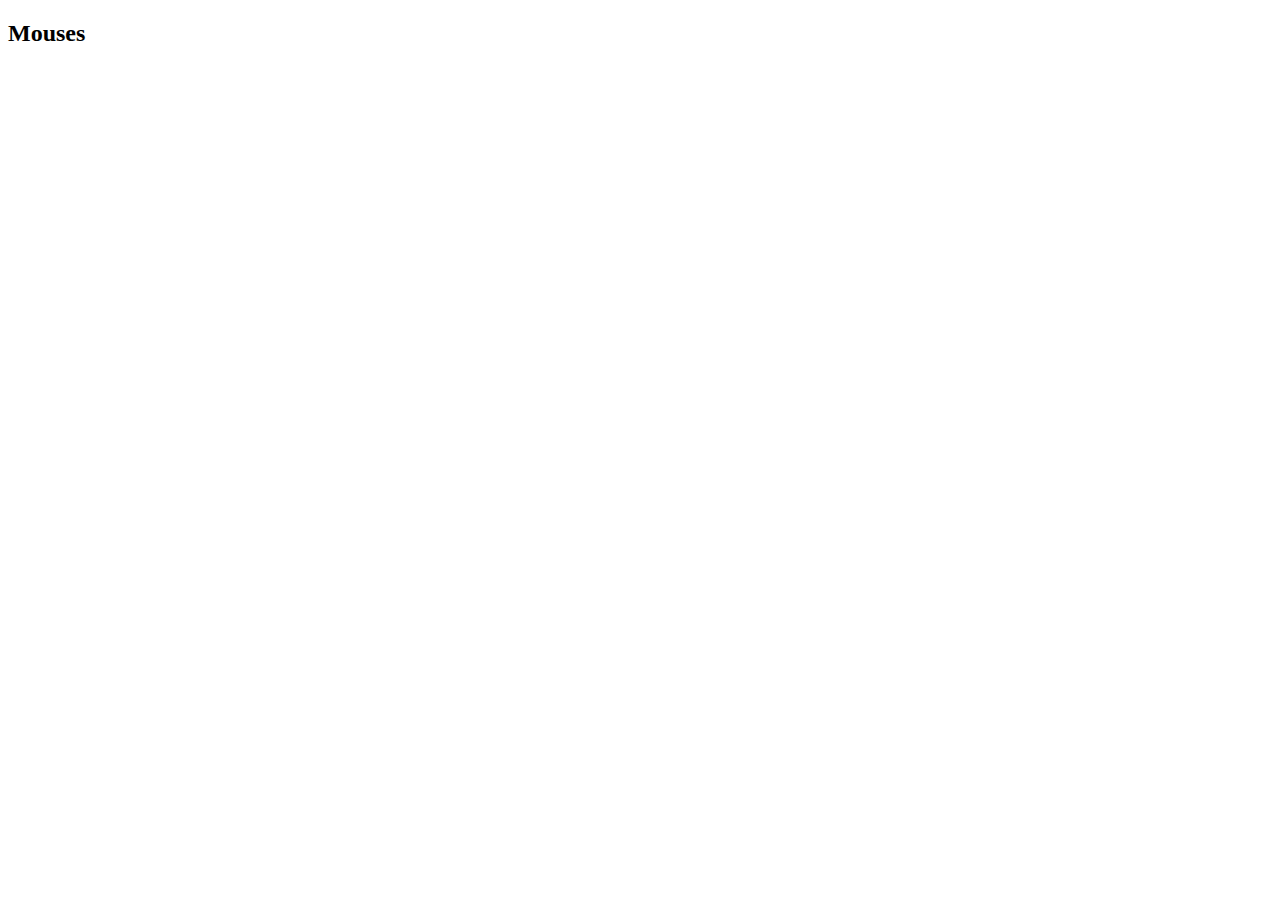
==== mouses.html @ 0bdf21c5 "Agregue una categoria llamada mouses con un titulo" ====
<!DOCTYPE html>
<html lang="en">
<head>
    <meta charset="UTF-8">
    <meta http-equiv="X-UA-Compatible" content="IE=edge">
    <meta name="viewport" content="width=device-width, initial-scale=1.0">
    <link href="https://cdn.jsdelivr.net/npm/bootstrap@5.3.0-alpha1/dist/css/bootstrap.min.css" rel="stylesheet" integrity="sha384-GLhlTQ8iRABdZLl6O3oVMWSktQOp6b7In1Zl3/Jr59b6EGGoI1aFkw7cmDA6j6gD" crossorigin="anonymous">
    <link rel="stylesheet" href="https://cdn.jsdelivr.net/npm/bootstrap-icons@1.10.3/font/bootstrap-icons.css">
    <title>E-Commerce</title>
</head>
<body>
    <header>
        <nav>
        </nav>
    </header>
    <main>
        <section>
            <article>
                <div class="container">
                   <h2>Mouses</h2> 
                </div>
            </article>
        </section>
    </main>
    <footer>

    </footer>
    <script src="https://cdn.jsdelivr.net/npm/bootstrap@5.3.0-alpha1/dist/js/bootstrap.bundle.min.js" integrity="sha384-w76AqPfDkMBDXo30jS1Sgez6pr3x5MlQ1ZAGC+nuZB+EYdgRZgiwxhTBTkF7CXvN" crossorigin="anonymous"></script>
</body>
</html>
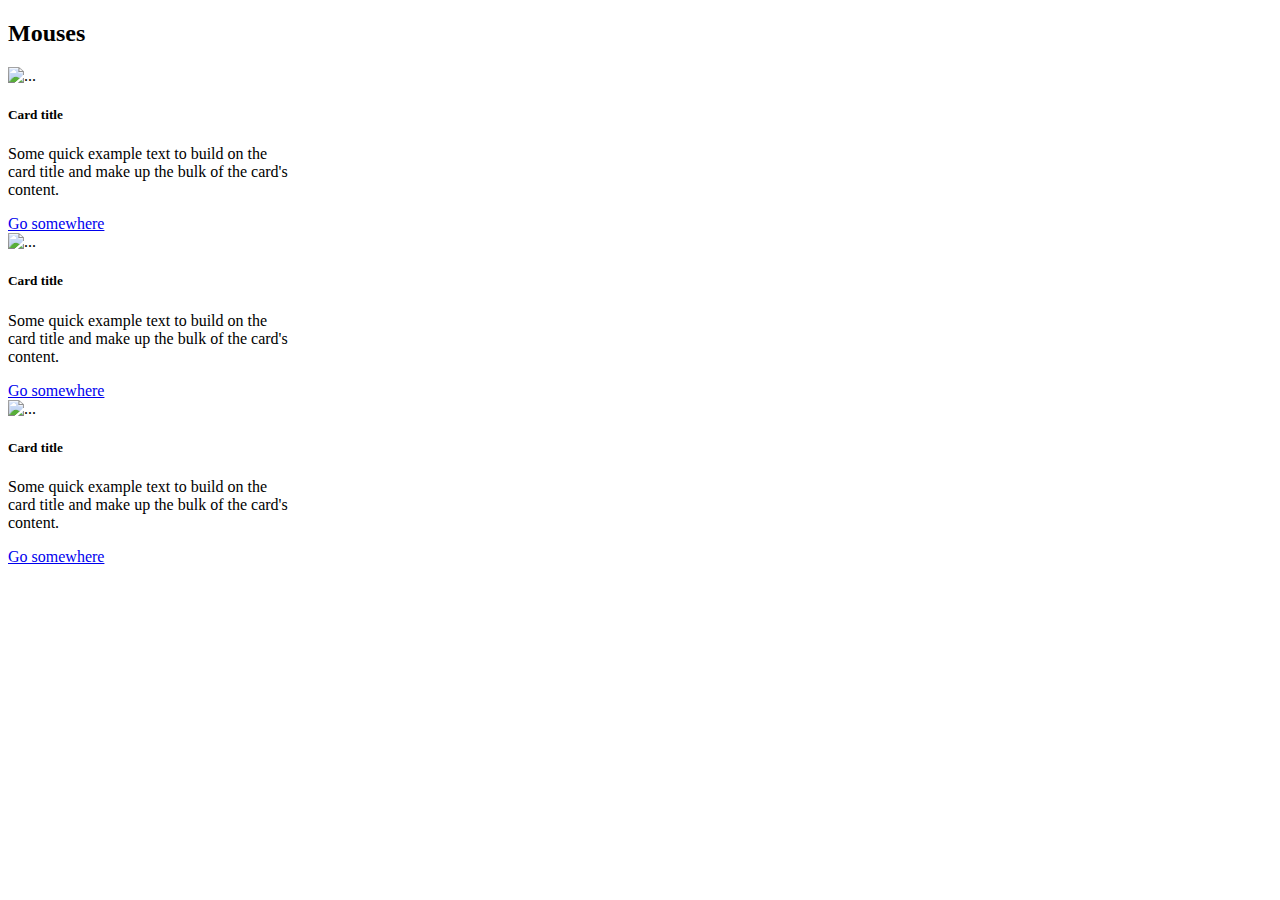
==== commit b7458960: "Agregue 3 cards" ====
--- a/mouses.html
+++ b/mouses.html
@@ -16,8 +16,36 @@
     <main>
         <section>
             <article>
-                <div class="container">
+                <div class="container d-flex justify-content-center">
                    <h2>Mouses</h2> 
+                </div>
+                <div class="container mt-3">
+                    <div class="row justify-content-around">
+                        <div class="card" style="width: 18rem;">
+                            <img src="..." class="card-img-top" alt="...">
+                            <div class="card-body">
+                              <h5 class="card-title">Card title</h5>
+                              <p class="card-text">Some quick example text to build on the card title and make up the bulk of the card's content.</p>
+                              <a href="#" class="btn btn-primary">Go somewhere</a>
+                            </div>
+                          </div>
+                          <div class="card" style="width: 18rem;">
+                            <img src="..." class="card-img-top" alt="...">
+                            <div class="card-body">
+                              <h5 class="card-title">Card title</h5>
+                              <p class="card-text">Some quick example text to build on the card title and make up the bulk of the card's content.</p>
+                              <a href="#" class="btn btn-primary">Go somewhere</a>
+                            </div>
+                          </div>
+                          <div class="card" style="width: 18rem;">
+                            <img src="..." class="card-img-top" alt="...">
+                            <div class="card-body">
+                              <h5 class="card-title">Card title</h5>
+                              <p class="card-text">Some quick example text to build on the card title and make up the bulk of the card's content.</p>
+                              <a href="#" class="btn btn-primary">Go somewhere</a>
+                            </div>
+                          </div>
+                    </div>
                 </div>
             </article>
         </section>
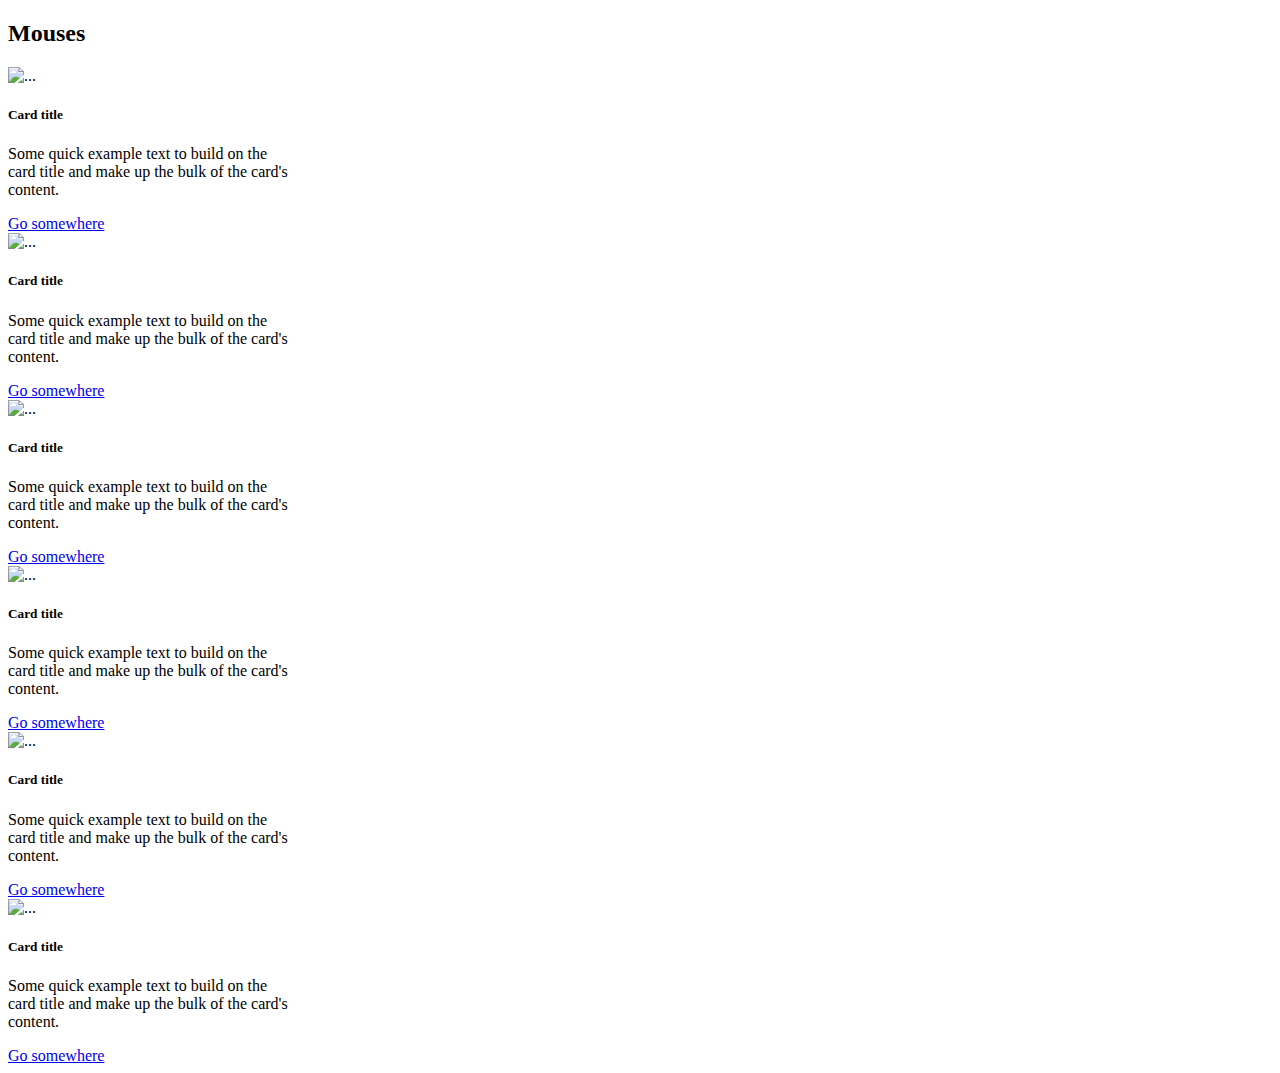
==== commit 463692bb: "Agregue otras 3 cards" ====
--- a/mouses.html
+++ b/mouses.html
@@ -1,13 +1,16 @@
 <!DOCTYPE html>
 <html lang="en">
+
 <head>
     <meta charset="UTF-8">
     <meta http-equiv="X-UA-Compatible" content="IE=edge">
     <meta name="viewport" content="width=device-width, initial-scale=1.0">
-    <link href="https://cdn.jsdelivr.net/npm/bootstrap@5.3.0-alpha1/dist/css/bootstrap.min.css" rel="stylesheet" integrity="sha384-GLhlTQ8iRABdZLl6O3oVMWSktQOp6b7In1Zl3/Jr59b6EGGoI1aFkw7cmDA6j6gD" crossorigin="anonymous">
+    <link href="https://cdn.jsdelivr.net/npm/bootstrap@5.3.0-alpha1/dist/css/bootstrap.min.css" rel="stylesheet"
+        integrity="sha384-GLhlTQ8iRABdZLl6O3oVMWSktQOp6b7In1Zl3/Jr59b6EGGoI1aFkw7cmDA6j6gD" crossorigin="anonymous">
     <link rel="stylesheet" href="https://cdn.jsdelivr.net/npm/bootstrap-icons@1.10.3/font/bootstrap-icons.css">
     <title>E-Commerce</title>
 </head>
+
 <body>
     <header>
         <nav>
@@ -17,34 +20,69 @@
         <section>
             <article>
                 <div class="container d-flex justify-content-center">
-                   <h2>Mouses</h2> 
+                    <h2>Mouses</h2>
                 </div>
                 <div class="container mt-3">
                     <div class="row justify-content-around">
                         <div class="card" style="width: 18rem;">
                             <img src="..." class="card-img-top" alt="...">
                             <div class="card-body">
-                              <h5 class="card-title">Card title</h5>
-                              <p class="card-text">Some quick example text to build on the card title and make up the bulk of the card's content.</p>
-                              <a href="#" class="btn btn-primary">Go somewhere</a>
+                                <h5 class="card-title">Card title</h5>
+                                <p class="card-text">Some quick example text to build on the card title and make up the
+                                    bulk of the card's content.</p>
+                                <a href="#" class="btn btn-primary">Go somewhere</a>
                             </div>
-                          </div>
-                          <div class="card" style="width: 18rem;">
+                        </div>
+                        <div class="card" style="width: 18rem;">
                             <img src="..." class="card-img-top" alt="...">
                             <div class="card-body">
-                              <h5 class="card-title">Card title</h5>
-                              <p class="card-text">Some quick example text to build on the card title and make up the bulk of the card's content.</p>
-                              <a href="#" class="btn btn-primary">Go somewhere</a>
+                                <h5 class="card-title">Card title</h5>
+                                <p class="card-text">Some quick example text to build on the card title and make up the
+                                    bulk of the card's content.</p>
+                                <a href="#" class="btn btn-primary">Go somewhere</a>
                             </div>
-                          </div>
-                          <div class="card" style="width: 18rem;">
+                        </div>
+                        <div class="card" style="width: 18rem;">
                             <img src="..." class="card-img-top" alt="...">
                             <div class="card-body">
-                              <h5 class="card-title">Card title</h5>
-                              <p class="card-text">Some quick example text to build on the card title and make up the bulk of the card's content.</p>
-                              <a href="#" class="btn btn-primary">Go somewhere</a>
+                                <h5 class="card-title">Card title</h5>
+                                <p class="card-text">Some quick example text to build on the card title and make up the
+                                    bulk of the card's content.</p>
+                                <a href="#" class="btn btn-primary">Go somewhere</a>
                             </div>
-                          </div>
+                        </div>
+                    </div>
+                </div>
+
+                <div class="container mt-3">
+                    <div class="row justify-content-around">
+                        <div class="card" style="width: 18rem;">
+                            <img src="..." class="card-img-top" alt="...">
+                            <div class="card-body">
+                                <h5 class="card-title">Card title</h5>
+                                <p class="card-text">Some quick example text to build on the card title and make up the
+                                    bulk of the card's content.</p>
+                                <a href="#" class="btn btn-primary">Go somewhere</a>
+                            </div>
+                        </div>
+                        <div class="card" style="width: 18rem;">
+                            <img src="..." class="card-img-top" alt="...">
+                            <div class="card-body">
+                                <h5 class="card-title">Card title</h5>
+                                <p class="card-text">Some quick example text to build on the card title and make up the
+                                    bulk of the card's content.</p>
+                                <a href="#" class="btn btn-primary">Go somewhere</a>
+                            </div>
+                        </div>
+                        <div class="card" style="width: 18rem;">
+                            <img src="..." class="card-img-top" alt="...">
+                            <div class="card-body">
+                                <h5 class="card-title">Card title</h5>
+                                <p class="card-text">Some quick example text to build on the card title and make up the
+                                    bulk of the card's content.</p>
+                                <a href="#" class="btn btn-primary">Go somewhere</a>
+                            </div>
+                        </div>
                     </div>
                 </div>
             </article>
@@ -53,6 +91,9 @@
     <footer>
 
     </footer>
-    <script src="https://cdn.jsdelivr.net/npm/bootstrap@5.3.0-alpha1/dist/js/bootstrap.bundle.min.js" integrity="sha384-w76AqPfDkMBDXo30jS1Sgez6pr3x5MlQ1ZAGC+nuZB+EYdgRZgiwxhTBTkF7CXvN" crossorigin="anonymous"></script>
+    <script src="https://cdn.jsdelivr.net/npm/bootstrap@5.3.0-alpha1/dist/js/bootstrap.bundle.min.js"
+        integrity="sha384-w76AqPfDkMBDXo30jS1Sgez6pr3x5MlQ1ZAGC+nuZB+EYdgRZgiwxhTBTkF7CXvN"
+        crossorigin="anonymous"></script>
 </body>
+
 </html>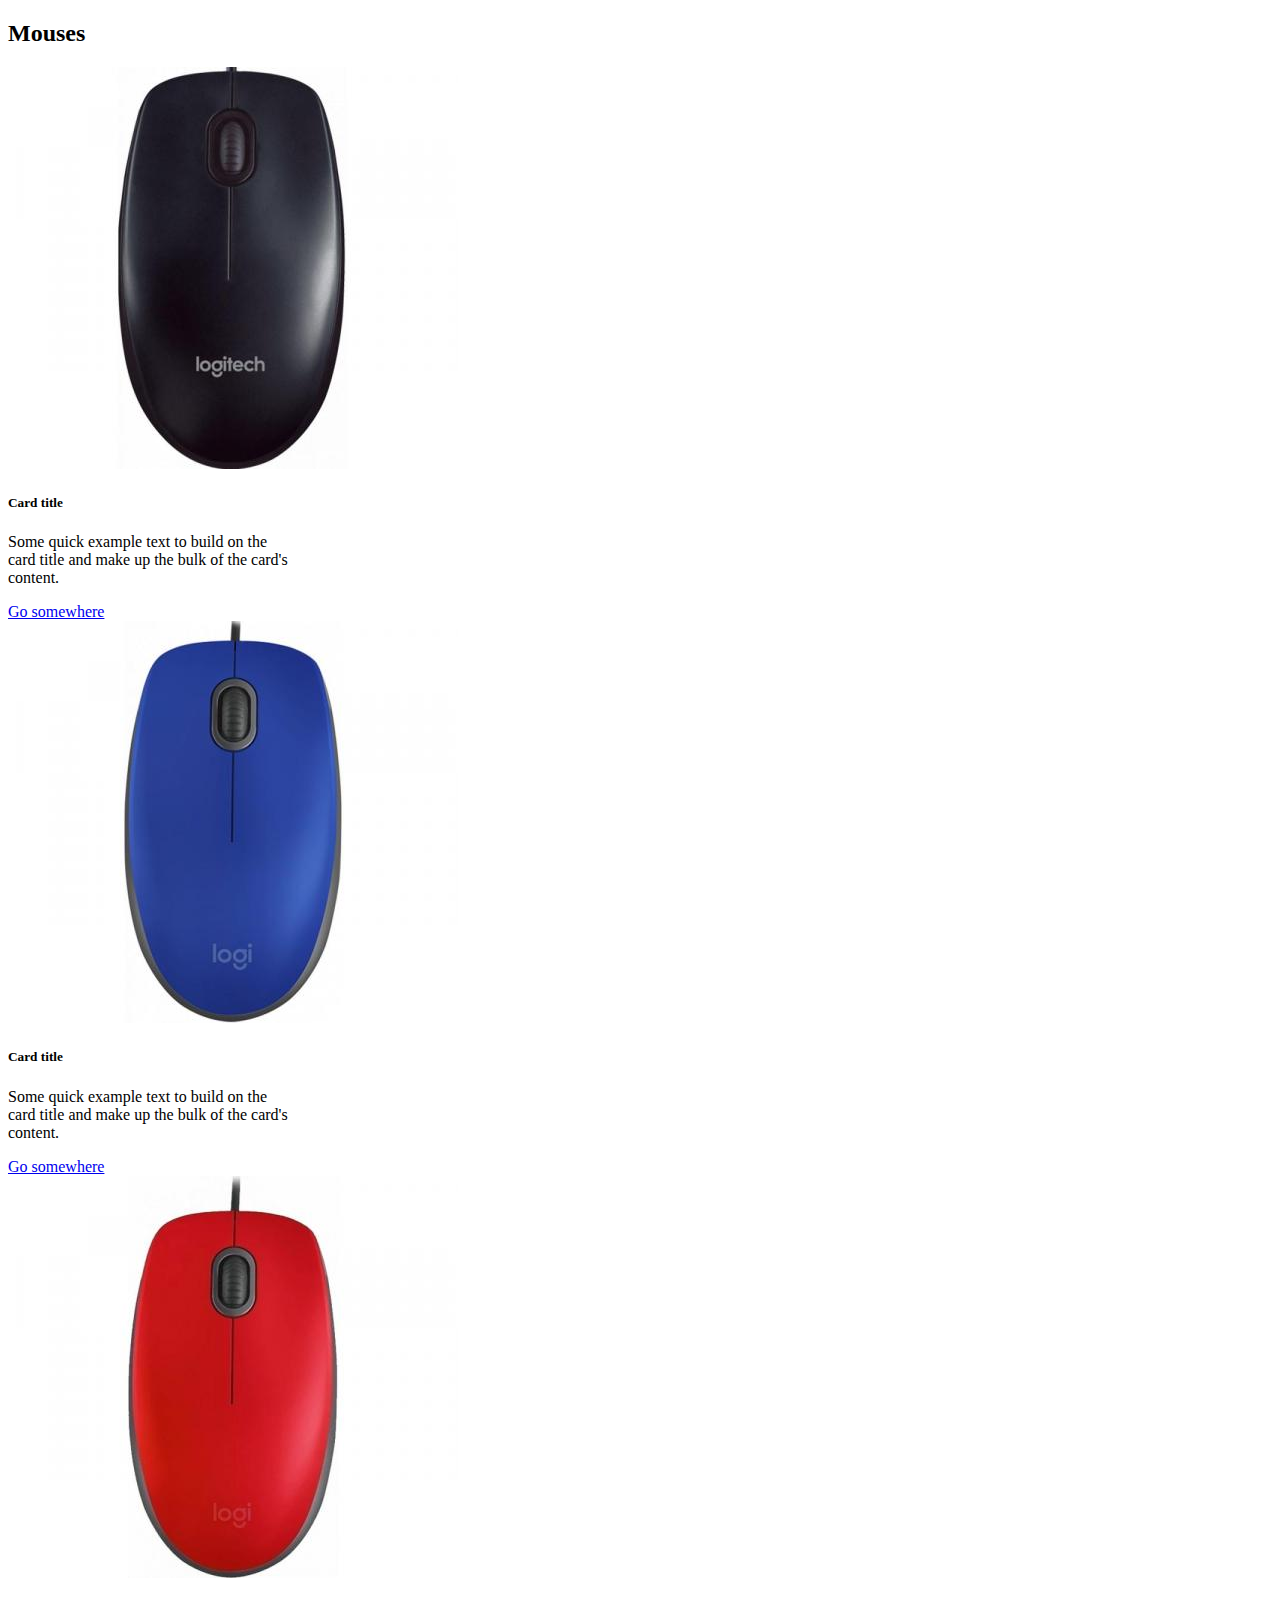
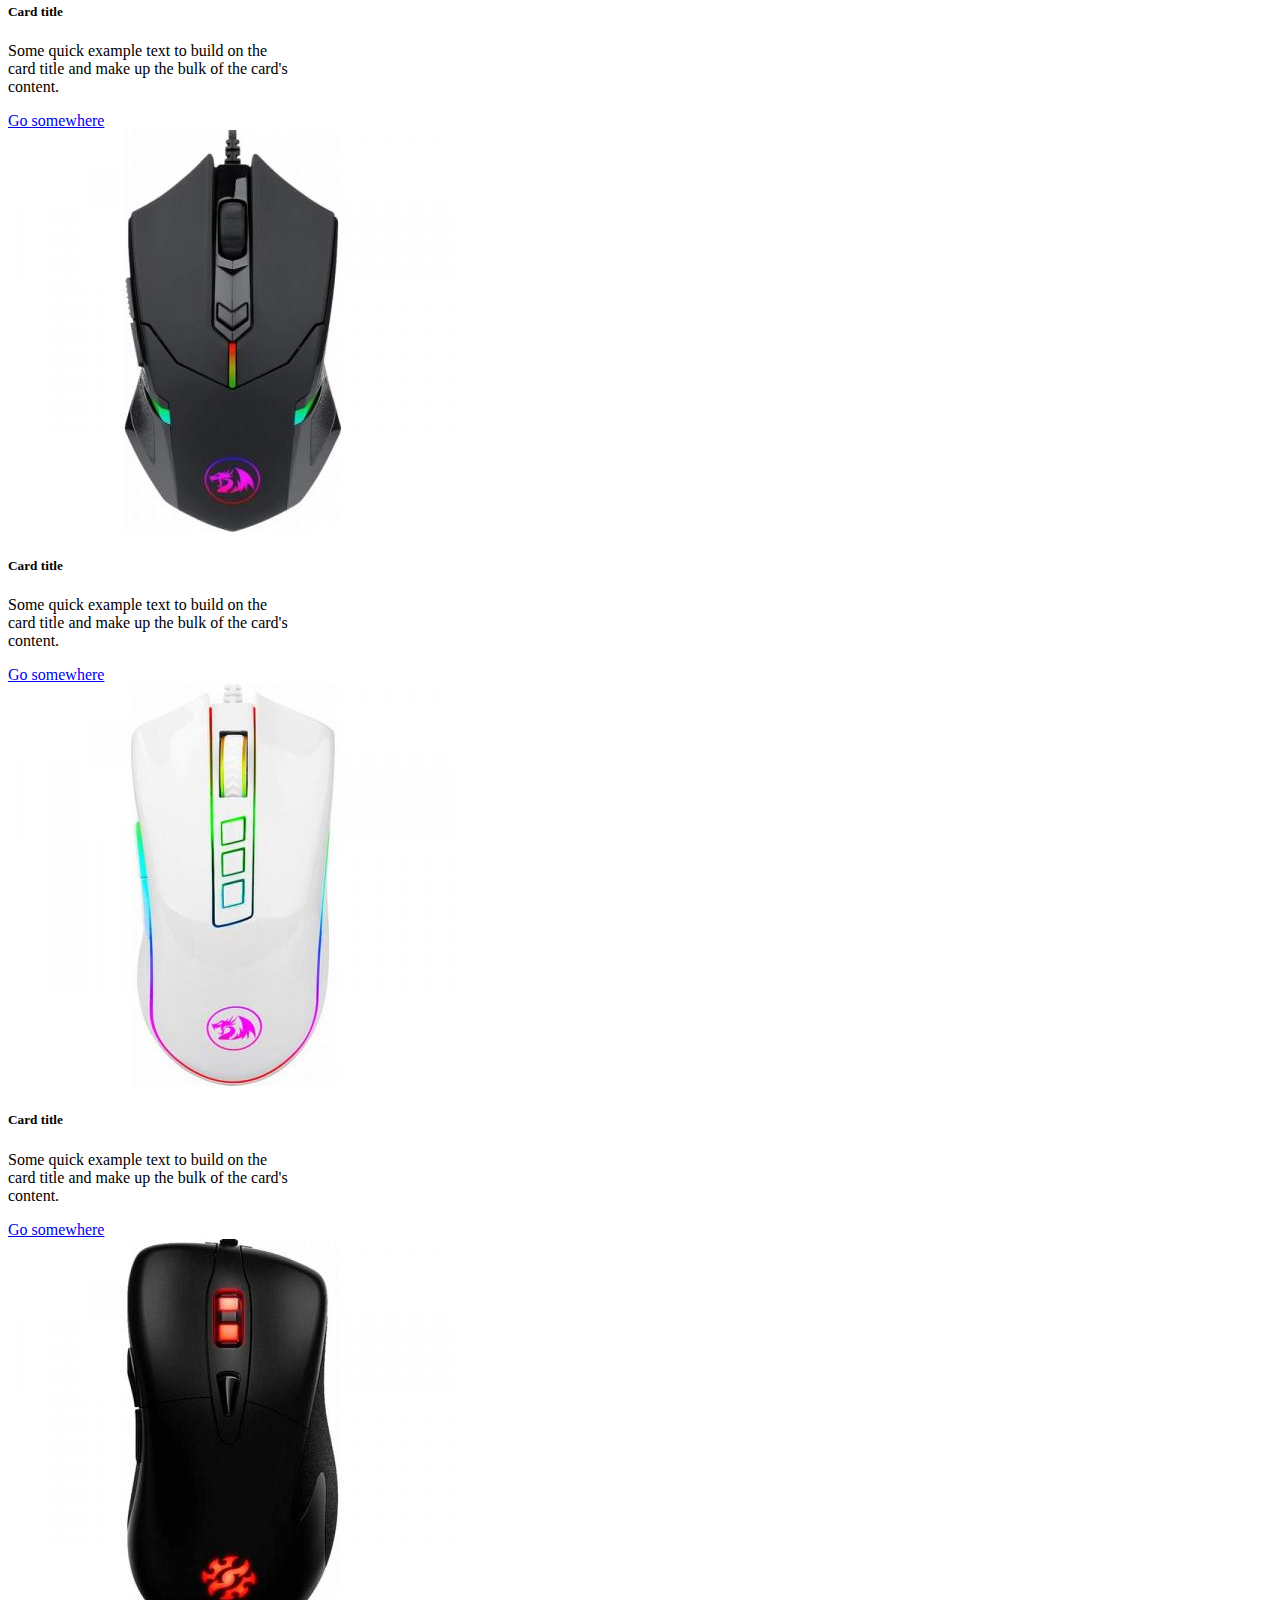
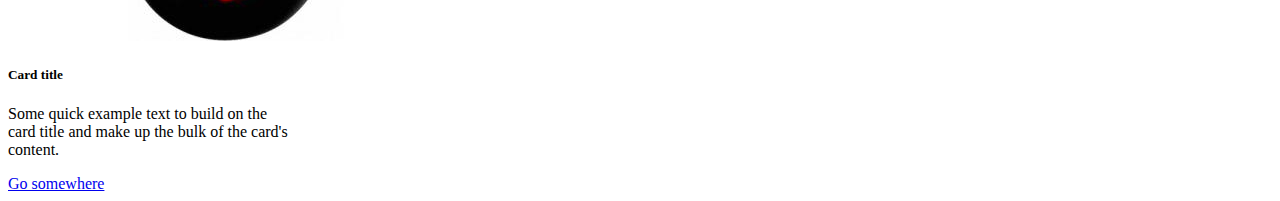
==== commit 8ec1085d: "Agregue 6 imagenes a las cards" ====
--- a/mouses.html
+++ b/mouses.html
@@ -25,7 +25,7 @@
                 <div class="container mt-3">
                     <div class="row justify-content-around">
                         <div class="card" style="width: 18rem;">
-                            <img src="..." class="card-img-top" alt="...">
+                            <img src="./img/mouse-black.jpg" class="card-img-top" alt="...">
                             <div class="card-body">
                                 <h5 class="card-title">Card title</h5>
                                 <p class="card-text">Some quick example text to build on the card title and make up the
@@ -34,7 +34,7 @@
                             </div>
                         </div>
                         <div class="card" style="width: 18rem;">
-                            <img src="..." class="card-img-top" alt="...">
+                            <img src="./img/mouse-blue.jpg" class="card-img-top" alt="...">
                             <div class="card-body">
                                 <h5 class="card-title">Card title</h5>
                                 <p class="card-text">Some quick example text to build on the card title and make up the
@@ -43,7 +43,7 @@
                             </div>
                         </div>
                         <div class="card" style="width: 18rem;">
-                            <img src="..." class="card-img-top" alt="...">
+                            <img src="./img/mouse-red.jpg" class="card-img-top" alt="...">
                             <div class="card-body">
                                 <h5 class="card-title">Card title</h5>
                                 <p class="card-text">Some quick example text to build on the card title and make up the
@@ -57,7 +57,7 @@
                 <div class="container mt-3">
                     <div class="row justify-content-around">
                         <div class="card" style="width: 18rem;">
-                            <img src="..." class="card-img-top" alt="...">
+                            <img src="./img/mouse-reddragon-black.jpg" class="card-img-top" alt="...">
                             <div class="card-body">
                                 <h5 class="card-title">Card title</h5>
                                 <p class="card-text">Some quick example text to build on the card title and make up the
@@ -66,7 +66,7 @@
                             </div>
                         </div>
                         <div class="card" style="width: 18rem;">
-                            <img src="..." class="card-img-top" alt="...">
+                            <img src="./img/mouse-reddragon-white.jpg" class="card-img-top" alt="...">
                             <div class="card-body">
                                 <h5 class="card-title">Card title</h5>
                                 <p class="card-text">Some quick example text to build on the card title and make up the
@@ -75,7 +75,7 @@
                             </div>
                         </div>
                         <div class="card" style="width: 18rem;">
-                            <img src="..." class="card-img-top" alt="...">
+                            <img src="./img/mouse-adata.jpg" class="card-img-top" alt="...">
                             <div class="card-body">
                                 <h5 class="card-title">Card title</h5>
                                 <p class="card-text">Some quick example text to build on the card title and make up the
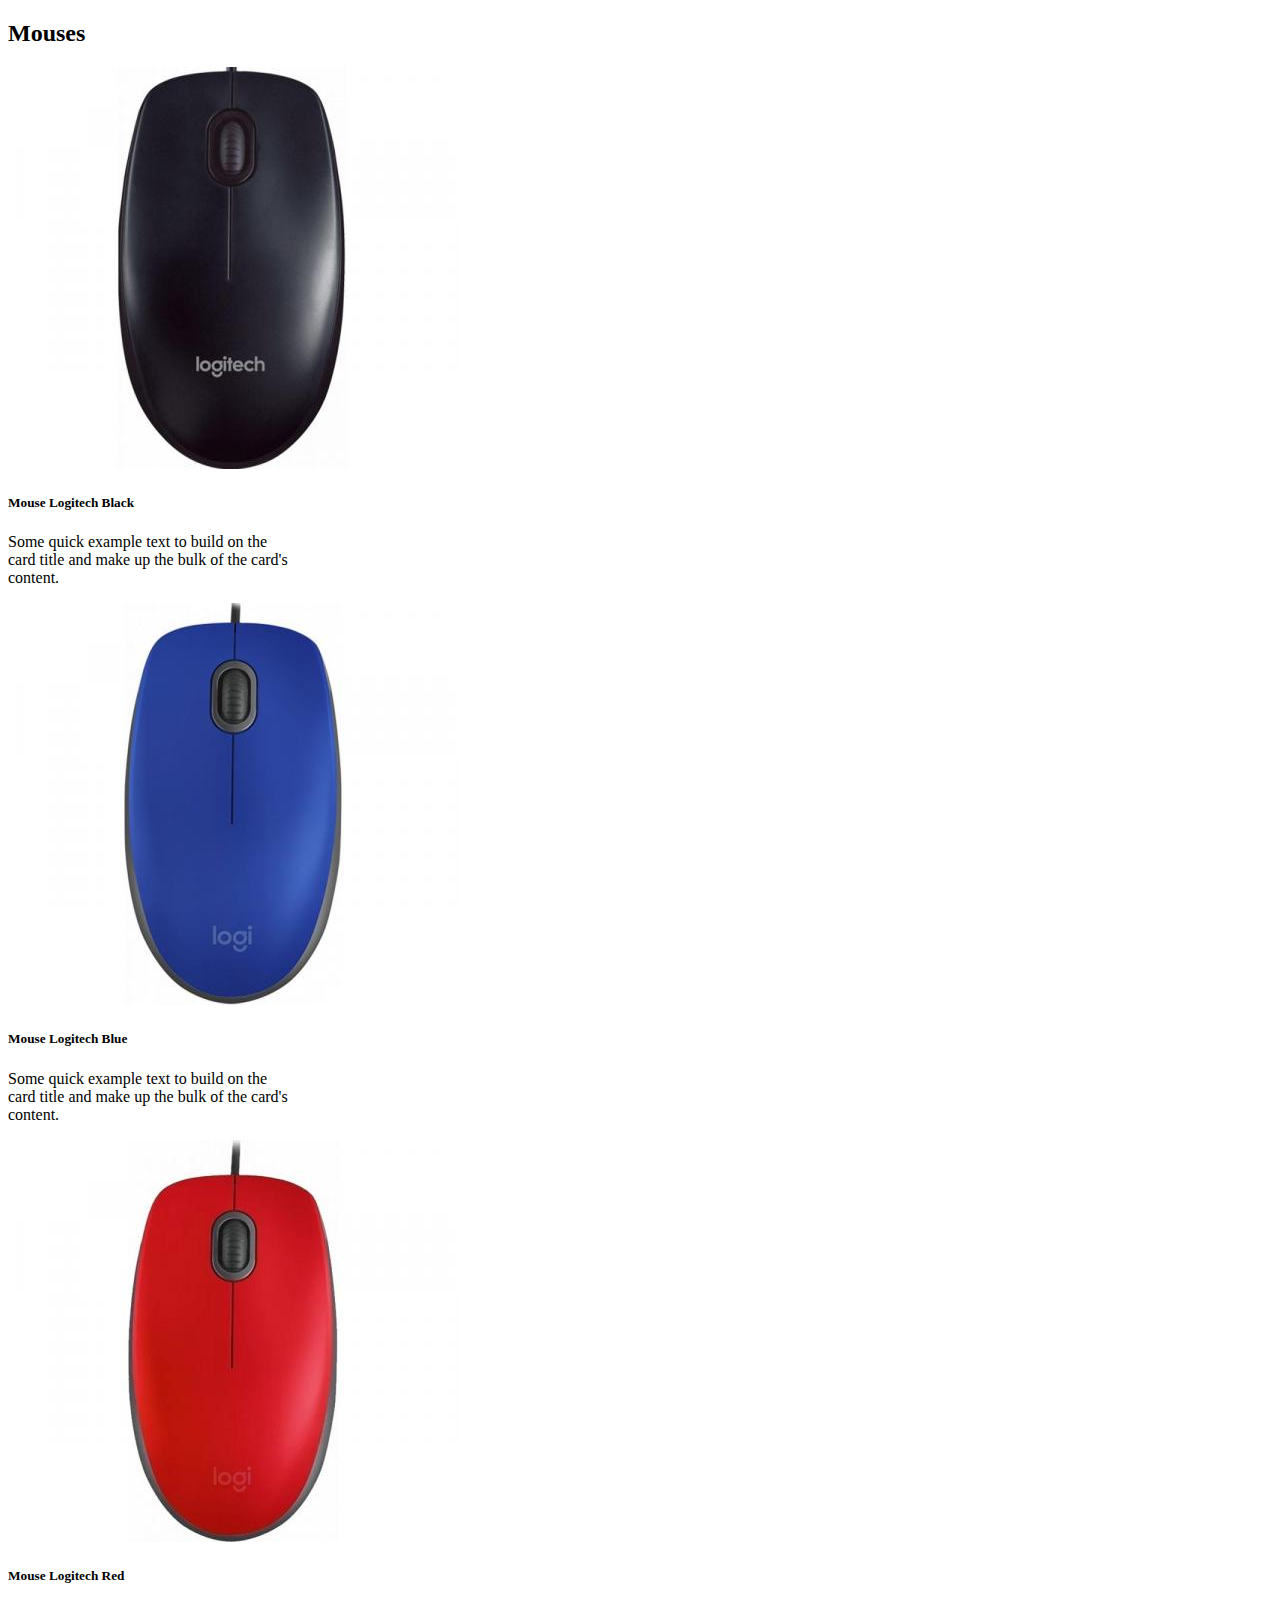
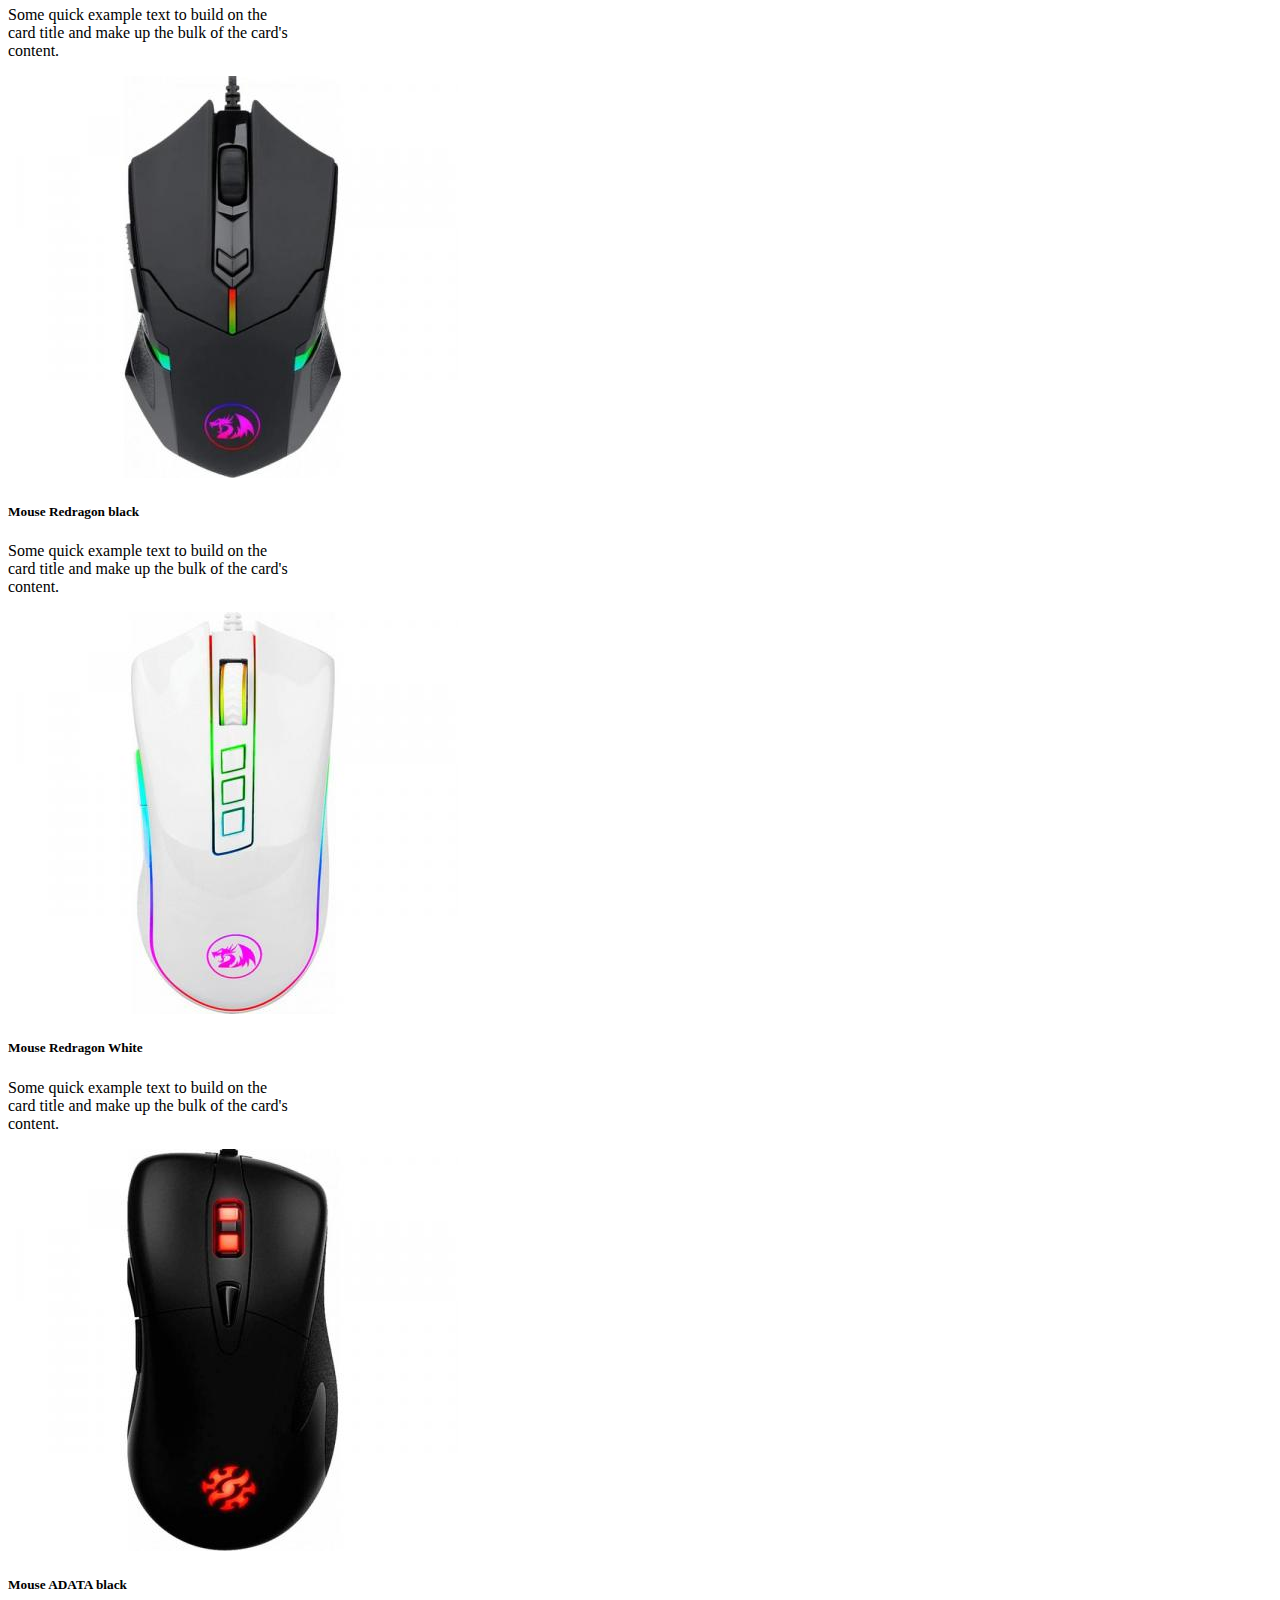
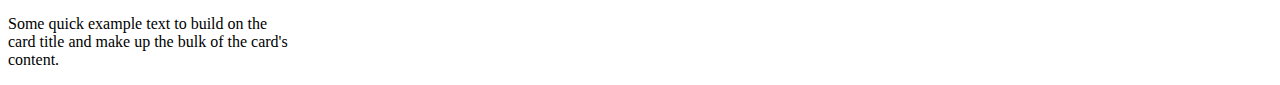
==== commit 83a948fe: "Agregue titulo a las 6 cards y borre los botones" ====
--- a/mouses.html
+++ b/mouses.html
@@ -27,28 +27,25 @@
                         <div class="card" style="width: 18rem;">
                             <img src="./img/mouse-black.jpg" class="card-img-top" alt="...">
                             <div class="card-body">
-                                <h5 class="card-title">Card title</h5>
+                                <h5 class="card-title">Mouse Logitech Black</h5>
                                 <p class="card-text">Some quick example text to build on the card title and make up the
                                     bulk of the card's content.</p>
-                                <a href="#" class="btn btn-primary">Go somewhere</a>
                             </div>
                         </div>
                         <div class="card" style="width: 18rem;">
                             <img src="./img/mouse-blue.jpg" class="card-img-top" alt="...">
                             <div class="card-body">
-                                <h5 class="card-title">Card title</h5>
+                                <h5 class="card-title">Mouse Logitech Blue</h5>
                                 <p class="card-text">Some quick example text to build on the card title and make up the
                                     bulk of the card's content.</p>
-                                <a href="#" class="btn btn-primary">Go somewhere</a>
                             </div>
                         </div>
                         <div class="card" style="width: 18rem;">
                             <img src="./img/mouse-red.jpg" class="card-img-top" alt="...">
                             <div class="card-body">
-                                <h5 class="card-title">Card title</h5>
+                                <h5 class="card-title">Mouse Logitech Red</h5>
                                 <p class="card-text">Some quick example text to build on the card title and make up the
                                     bulk of the card's content.</p>
-                                <a href="#" class="btn btn-primary">Go somewhere</a>
                             </div>
                         </div>
                     </div>
@@ -59,28 +56,25 @@
                         <div class="card" style="width: 18rem;">
                             <img src="./img/mouse-reddragon-black.jpg" class="card-img-top" alt="...">
                             <div class="card-body">
-                                <h5 class="card-title">Card title</h5>
+                                <h5 class="card-title">Mouse Redragon black</h5>
                                 <p class="card-text">Some quick example text to build on the card title and make up the
                                     bulk of the card's content.</p>
-                                <a href="#" class="btn btn-primary">Go somewhere</a>
                             </div>
                         </div>
                         <div class="card" style="width: 18rem;">
                             <img src="./img/mouse-reddragon-white.jpg" class="card-img-top" alt="...">
                             <div class="card-body">
-                                <h5 class="card-title">Card title</h5>
+                                <h5 class="card-title">Mouse Redragon White</h5>
                                 <p class="card-text">Some quick example text to build on the card title and make up the
                                     bulk of the card's content.</p>
-                                <a href="#" class="btn btn-primary">Go somewhere</a>
                             </div>
                         </div>
                         <div class="card" style="width: 18rem;">
                             <img src="./img/mouse-adata.jpg" class="card-img-top" alt="...">
                             <div class="card-body">
-                                <h5 class="card-title">Card title</h5>
+                                <h5 class="card-title">Mouse ADATA black</h5>
                                 <p class="card-text">Some quick example text to build on the card title and make up the
                                     bulk of the card's content.</p>
-                                <a href="#" class="btn btn-primary">Go somewhere</a>
                             </div>
                         </div>
                     </div>
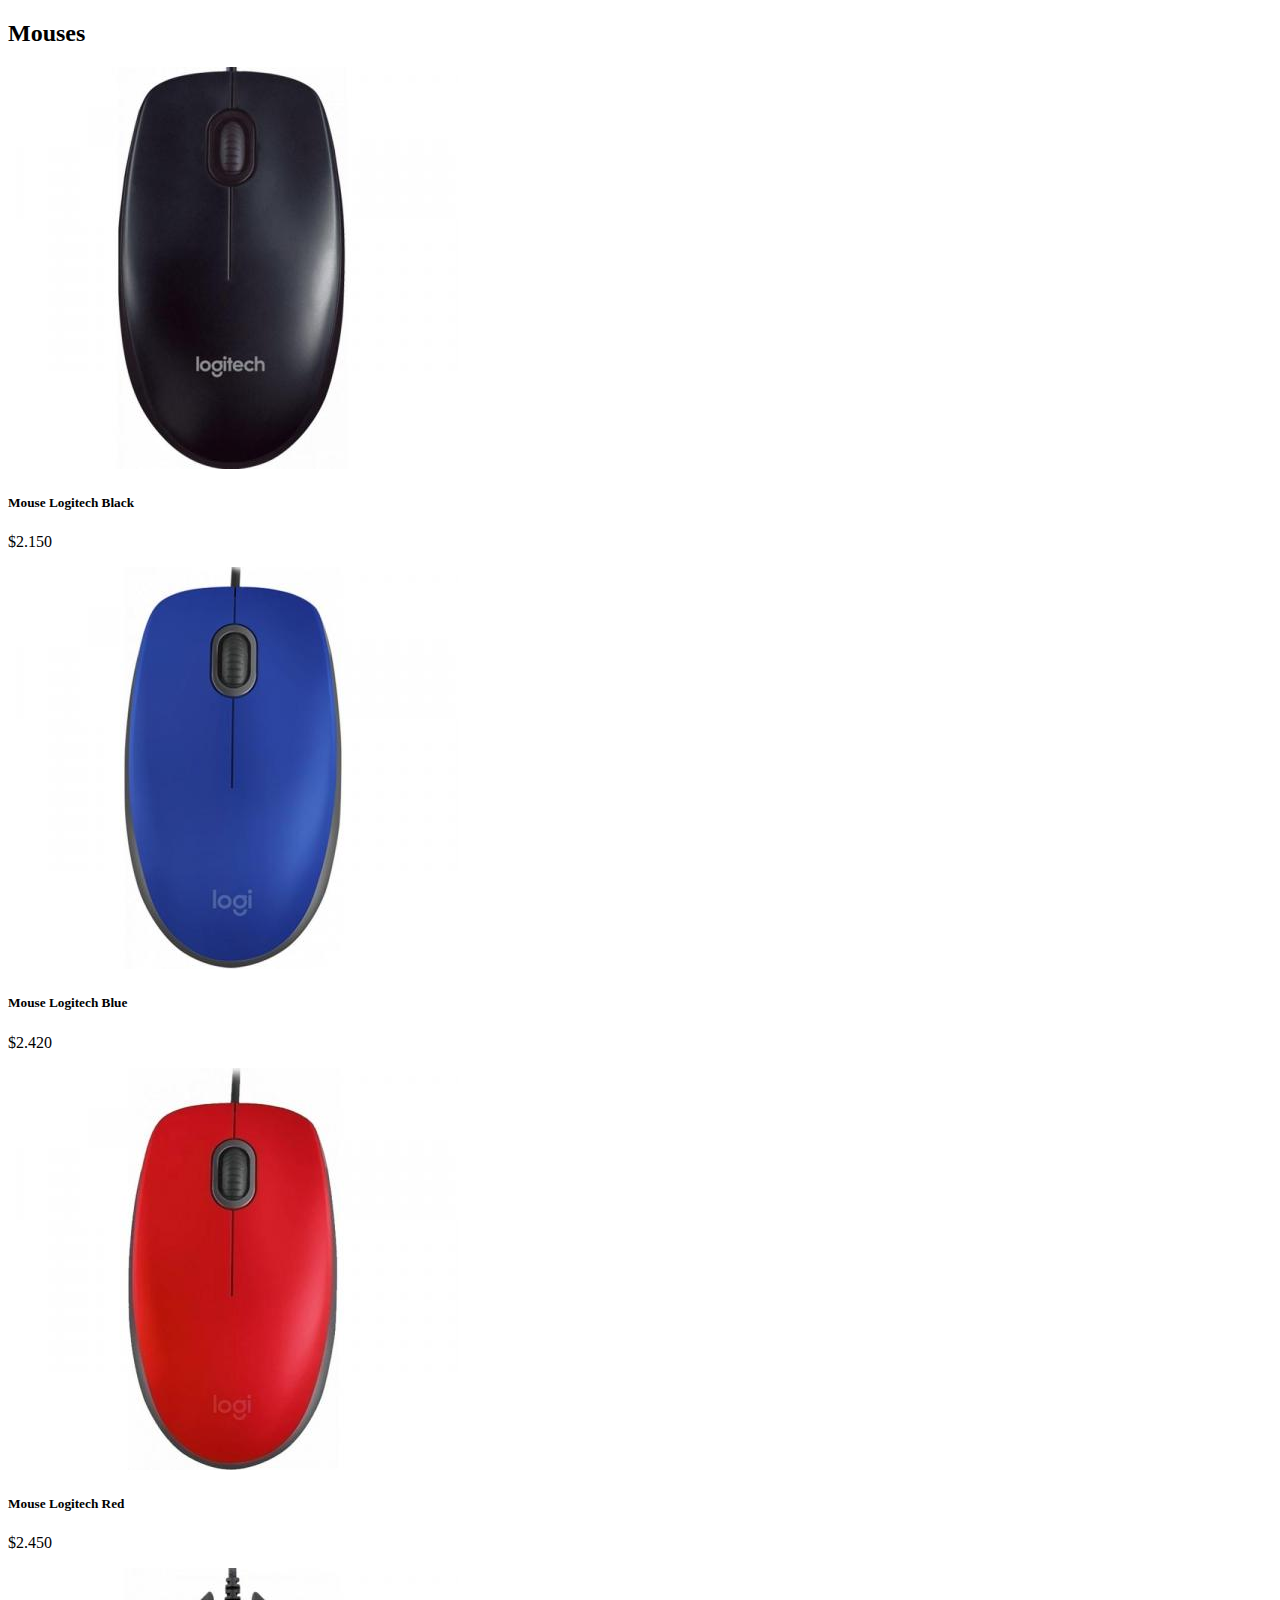
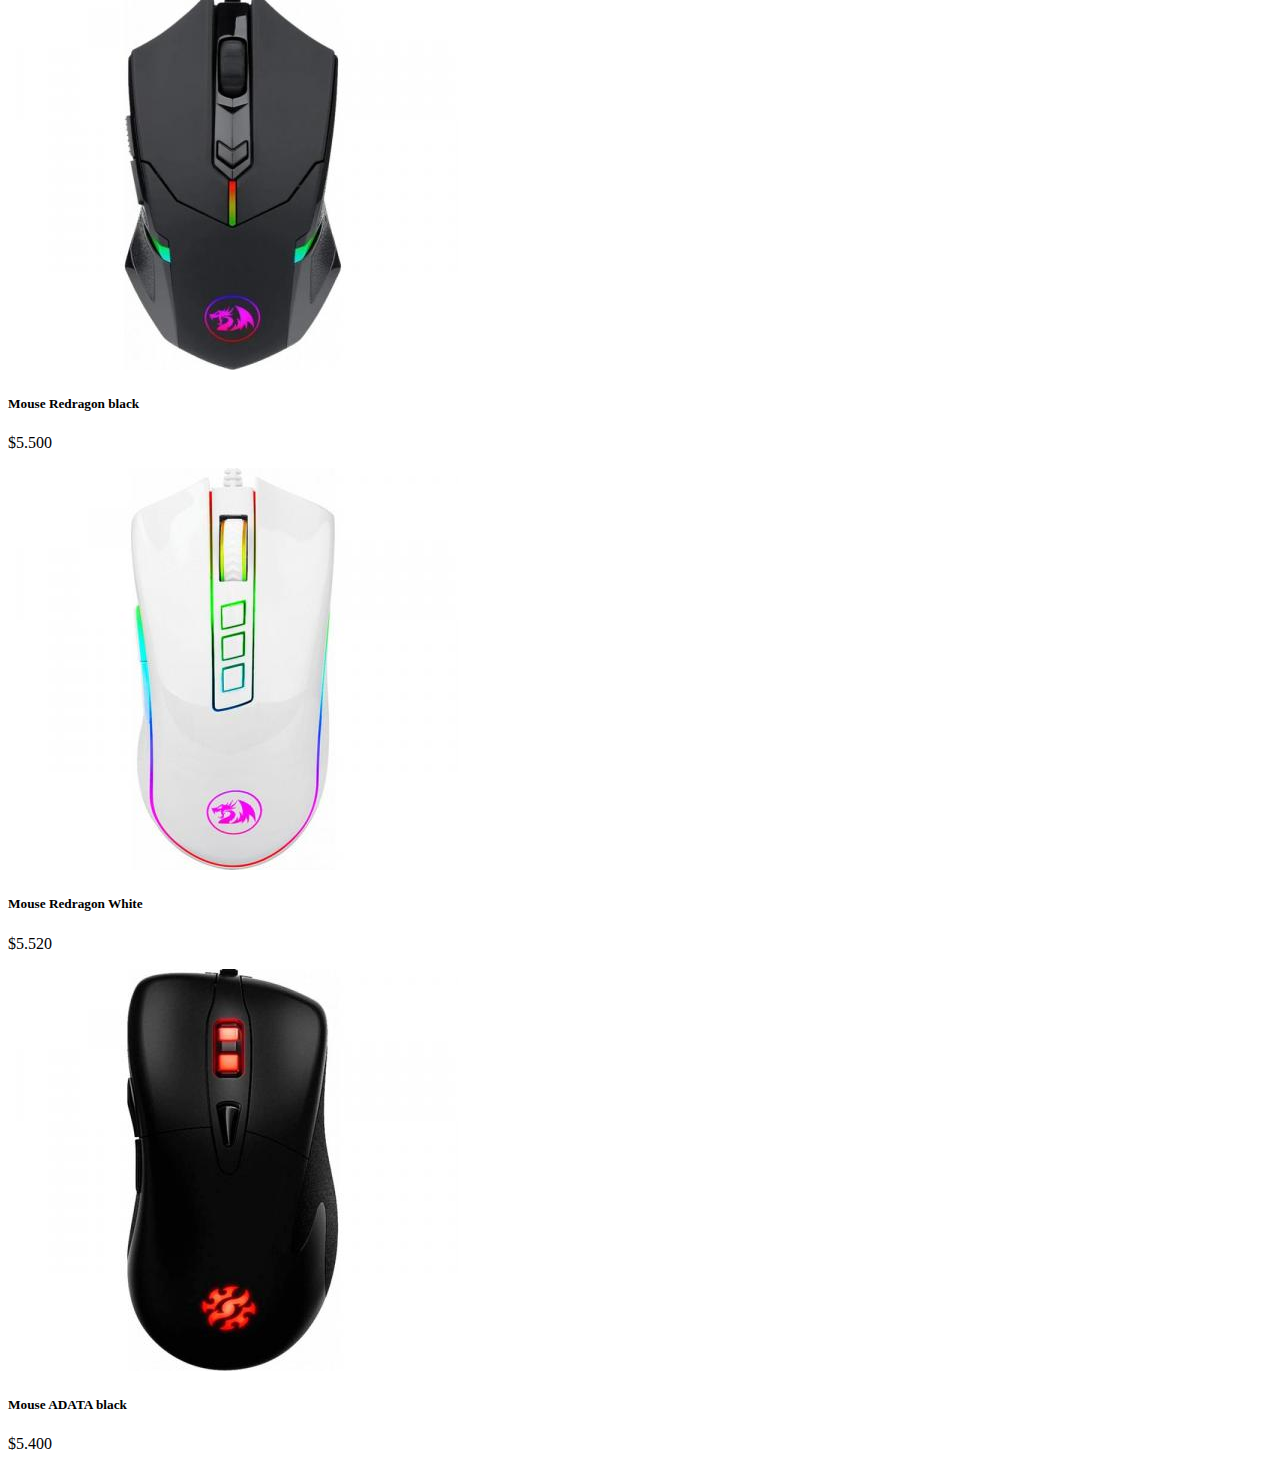
==== commit 38499ded: "Agregue precio a las 6 cards" ====
--- a/mouses.html
+++ b/mouses.html
@@ -28,24 +28,21 @@
                             <img src="./img/mouse-black.jpg" class="card-img-top" alt="...">
                             <div class="card-body">
                                 <h5 class="card-title">Mouse Logitech Black</h5>
-                                <p class="card-text">Some quick example text to build on the card title and make up the
-                                    bulk of the card's content.</p>
+                                <p class="card-text">$2.150</p>
                             </div>
                         </div>
                         <div class="card" style="width: 18rem;">
                             <img src="./img/mouse-blue.jpg" class="card-img-top" alt="...">
                             <div class="card-body">
                                 <h5 class="card-title">Mouse Logitech Blue</h5>
-                                <p class="card-text">Some quick example text to build on the card title and make up the
-                                    bulk of the card's content.</p>
+                                <p class="card-text">$2.420</p>
                             </div>
                         </div>
                         <div class="card" style="width: 18rem;">
                             <img src="./img/mouse-red.jpg" class="card-img-top" alt="...">
                             <div class="card-body">
                                 <h5 class="card-title">Mouse Logitech Red</h5>
-                                <p class="card-text">Some quick example text to build on the card title and make up the
-                                    bulk of the card's content.</p>
+                                <p class="card-text">$2.450</p>
                             </div>
                         </div>
                     </div>
@@ -57,24 +54,21 @@
                             <img src="./img/mouse-reddragon-black.jpg" class="card-img-top" alt="...">
                             <div class="card-body">
                                 <h5 class="card-title">Mouse Redragon black</h5>
-                                <p class="card-text">Some quick example text to build on the card title and make up the
-                                    bulk of the card's content.</p>
+                                <p class="card-text">$5.500</p>
                             </div>
                         </div>
                         <div class="card" style="width: 18rem;">
                             <img src="./img/mouse-reddragon-white.jpg" class="card-img-top" alt="...">
                             <div class="card-body">
                                 <h5 class="card-title">Mouse Redragon White</h5>
-                                <p class="card-text">Some quick example text to build on the card title and make up the
-                                    bulk of the card's content.</p>
+                                <p class="card-text">$5.520</p>
                             </div>
                         </div>
                         <div class="card" style="width: 18rem;">
                             <img src="./img/mouse-adata.jpg" class="card-img-top" alt="...">
                             <div class="card-body">
                                 <h5 class="card-title">Mouse ADATA black</h5>
-                                <p class="card-text">Some quick example text to build on the card title and make up the
-                                    bulk of the card's content.</p>
+                                <p class="card-text">$5.400</p>
                             </div>
                         </div>
                     </div>
